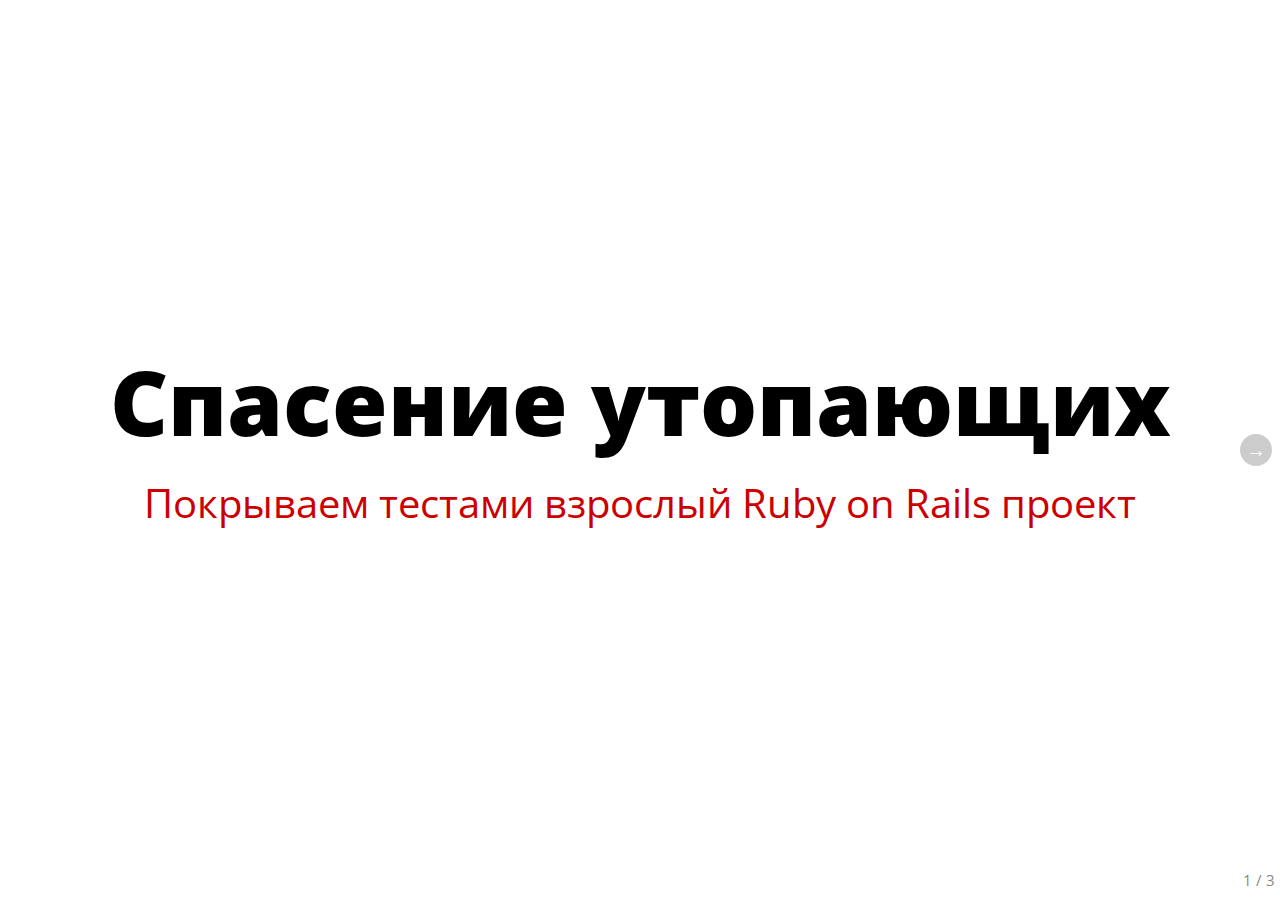
==== slides.html @ 89fd5d2e "Title slide done" ====
<!DOCTYPE html>
<html>
  <head>
    <title>rspec_rescue_mission</title>
    <meta charset='utf-8' />
    <meta content='width=1024, user-scalable=no' name='viewport' />
    <!-- deck.js's core css -->
    <link href="deck.js/core/deck.core.css" rel="stylesheet" type="text/css"/>
    <!-- deck.js extension CSS files -->
    <link href="deck.js/extensions/codemirror/deck.codemirror.css" rel="stylesheet" type="text/css"/>
    <link href="deck.js/extensions/goto/deck.goto.css" rel="stylesheet" type="text/css"/>
    <link href="deck.js/extensions/hash/deck.hash.css" rel="stylesheet" type="text/css"/>
    <link href="deck.js/extensions/menu/deck.menu.css" rel="stylesheet" type="text/css"/>
    <link href="deck.js/extensions/navigation/deck.navigation.css" rel="stylesheet" type="text/css"/>
    <link href="deck.js/extensions/scale/deck.scale.css" rel="stylesheet" type="text/css"/>
    <link href="deck.js/extensions/status/deck.status.css" rel="stylesheet" type="text/css"/>
    <!-- all css in the css dir: Keydown CSS, your custom CSS, and themes from deck.js -->
    <link href="css/keydown.css" rel="stylesheet" type="text/css"/>
    <link href="css/default.css" rel="stylesheet" type="text/css"/>
    <link href="css/horizontal-slide.css" rel="stylesheet" type="text/css"/>
    <link href="css/rspec_rescue_mission.css" rel="stylesheet" type="text/css"/>
    <link href="css/swiss.css" rel="stylesheet" type="text/css"/>
    <!-- Modernizr (provided for legacy browsers) -->
    <script src="deck.js/support/modernizr.custom.js" type="text/javascript"></script>
  </head>
  <body class='deck-container keydown'>
    <section class='slide'>
      <div class='spacer top'></div>
      <div class='content'>
        <h1>Спасение утопающих</h1>
        
        <h2>Покрываем тестами взрослый Ruby on Rails проект</h2>
      </div>
      <div class='spacer bottom'></div>
    </section>
    <section class='slide'>
  <div class='spacer top'></div>
  <div class='content'>
    <h1>Some sample code</h1>

<p><textarea class='code' display='none' mode='ruby'>def method&#x000A;  puts "Hello, World"&#x000A;end</textarea>
</p>
  </div>
  <div class='spacer bottom'></div>
</section>
    <section class='full-background slide test'>
      <div class='spacer top'></div>
      <div class='content'>
        <h1>With a Background Image</h1>
      </div>
      <div class='spacer bottom'></div>
    </section>
    <!-- deck.js navigation extension -->
    <a class='deck-prev-link' href='#' title='Previous'>&#8592;</a>
    <a class='deck-next-link' href='#' title='Next'>&#8594;</a>
    <!-- deck.js hash extension -->
    <a class='deck-permalink' href='.' title='Permalink to this slide'>#</a>
    <!-- deck.js status extension -->
    <p class='deck-status'>
      <span class='deck-status-current'></span>
      /
      <span class='deck-status-total'></span>
    </p>
    <!-- jQuery & deck.js -->
    <script src="deck.js/support/jquery.1.6.4.min.js" type="text/javascript"></script>
    <script src="deck.js/core/deck.core.js" type="text/javascript"></script>
    <!-- deck.js extension JS files -->
    <script src="deck.js/extensions/codemirror/codemirror.js" type="text/javascript"></script>
    <script src="deck.js/extensions/codemirror/deck.codemirror.js" type="text/javascript"></script>
    <script src="deck.js/extensions/codemirror/mode/clike/clike.js" type="text/javascript"></script>
    <script src="deck.js/extensions/codemirror/mode/clojure/clojure.js" type="text/javascript"></script>
    <script src="deck.js/extensions/codemirror/mode/coffeescript/coffeescript.js" type="text/javascript"></script>
    <script src="deck.js/extensions/codemirror/mode/css/css.js" type="text/javascript"></script>
    <script src="deck.js/extensions/codemirror/mode/diff/diff.js" type="text/javascript"></script>
    <script src="deck.js/extensions/codemirror/mode/haskell/haskell.js" type="text/javascript"></script>
    <script src="deck.js/extensions/codemirror/mode/htmlmixed/htmlmixed.js" type="text/javascript"></script>
    <script src="deck.js/extensions/codemirror/mode/javascript/javascript.js" type="text/javascript"></script>
    <script src="deck.js/extensions/codemirror/mode/lua/lua.js" type="text/javascript"></script>
    <script src="deck.js/extensions/codemirror/mode/php/php.js" type="text/javascript"></script>
    <script src="deck.js/extensions/codemirror/mode/plsql/plsql.js" type="text/javascript"></script>
    <script src="deck.js/extensions/codemirror/mode/python/python.js" type="text/javascript"></script>
    <script src="deck.js/extensions/codemirror/mode/r/r.js" type="text/javascript"></script>
    <script src="deck.js/extensions/codemirror/mode/rst/rst.js" type="text/javascript"></script>
    <script src="deck.js/extensions/codemirror/mode/ruby/ruby.js" type="text/javascript"></script>
    <script src="deck.js/extensions/codemirror/mode/scheme/scheme.js" type="text/javascript"></script>
    <script src="deck.js/extensions/codemirror/mode/smalltalk/smalltalk.js" type="text/javascript"></script>
    <script src="deck.js/extensions/codemirror/mode/sparql/sparql.js" type="text/javascript"></script>
    <script src="deck.js/extensions/codemirror/mode/stex/stex.js" type="text/javascript"></script>
    <script src="deck.js/extensions/codemirror/mode/velocity/velocity.js" type="text/javascript"></script>
    <script src="deck.js/extensions/codemirror/mode/xml/xml.js" type="text/javascript"></script>
    <script src="deck.js/extensions/codemirror/mode/xmlpure/xmlpure.js" type="text/javascript"></script>
    <script src="deck.js/extensions/codemirror/mode/yaml/yaml.js" type="text/javascript"></script>
    <script src="deck.js/extensions/goto/deck.goto.js" type="text/javascript"></script>
    <script src="deck.js/extensions/hash/deck.hash.js" type="text/javascript"></script>
    <script src="deck.js/extensions/menu/deck.menu.js" type="text/javascript"></script>
    <script src="deck.js/extensions/navigation/deck.navigation.js" type="text/javascript"></script>
    <script src="deck.js/extensions/scale/deck.scale.js" type="text/javascript"></script>
    <script src="deck.js/extensions/status/deck.status.js" type="text/javascript"></script>
    <!-- your custom JS here, including call to initialize deck.js-codemirror -->
    <script src="js/rspec_rescue_mission.js" type="text/javascript"></script>
    <!-- Initialize the deck. -->
    <script type='text/javascript'>
      $(function() { $.deck('.slide'); });
    </script>
  </body>
</html>
---- deck.js/core/deck.core.css ----
html {
  height: 100%;
}

.deck-container {
  position: relative;
  height: 100%;
  width: 70%;
  margin: 0 auto;
  padding: 0 48px;
  font-size: 16px;
  line-height: 1.25;
  overflow: hidden;
  /* Resets and base styles from HTML5 Boilerplate */
  /* End HTML5 Boilerplate adaptations */
}
.js .deck-container {
  visibility: hidden;
}
.ready .deck-container {
  visibility: visible;
}
.touch .deck-container {
  -webkit-text-size-adjust: none;
}
.deck-container div, .deck-container span, .deck-container object, .deck-container iframe,
.deck-container h1, .deck-container h2, .deck-container h3, .deck-container h4, .deck-container h5, .deck-container h6, .deck-container p, .deck-container blockquote, .deck-container pre,
.deck-container abbr, .deck-container address, .deck-container cite, .deck-container code, .deck-container del, .deck-container dfn, .deck-container em, .deck-container img, .deck-container ins, .deck-container kbd, .deck-container q, .deck-container samp,
.deck-container small, .deck-container strong, .deck-container sub, .deck-container sup, .deck-container var, .deck-container b, .deck-container i, .deck-container dl, .deck-container dt, .deck-container dd, .deck-container ol, .deck-container ul, .deck-container li,
.deck-container fieldset, .deck-container form, .deck-container label, .deck-container legend,
.deck-container table, .deck-container caption, .deck-container tbody, .deck-container tfoot, .deck-container thead, .deck-container tr, .deck-container th, .deck-container td,
.deck-container article, .deck-container aside, .deck-container canvas, .deck-container details, .deck-container figcaption, .deck-container figure,
.deck-container footer, .deck-container header, .deck-container hgroup, .deck-container menu, .deck-container nav, .deck-container section, .deck-container summary,
.deck-container time, .deck-container mark, .deck-container audio, .deck-container video {
  margin: 0;
  padding: 0;
  border: 0;
  font-size: 100%;
  font: inherit;
  vertical-align: baseline;
}
.deck-container article, .deck-container aside, .deck-container details, .deck-container figcaption, .deck-container figure,
.deck-container footer, .deck-container header, .deck-container hgroup, .deck-container menu, .deck-container nav, .deck-container section {
  display: block;
}
.deck-container blockquote, .deck-container q {
  quotes: none;
}
.deck-container blockquote:before, .deck-container blockquote:after, .deck-container q:before, .deck-container q:after {
  content: "";
  content: none;
}
.deck-container ins {
  background-color: #ff9;
  color: #000;
  text-decoration: none;
}
.deck-container mark {
  background-color: #ff9;
  color: #000;
  font-style: italic;
  font-weight: bold;
}
.deck-container del {
  text-decoration: line-through;
}
.deck-container abbr[title], .deck-container dfn[title] {
  border-bottom: 1px dotted;
  cursor: help;
}
.deck-container table {
  border-collapse: collapse;
  border-spacing: 0;
}
.deck-container hr {
  display: block;
  height: 1px;
  border: 0;
  border-top: 1px solid #ccc;
  margin: 1em 0;
  padding: 0;
}
.deck-container input, .deck-container select {
  vertical-align: middle;
}
.deck-container select, .deck-container input, .deck-container textarea, .deck-container button {
  font: 99% sans-serif;
}
.deck-container pre, .deck-container code, .deck-container kbd, .deck-container samp {
  font-family: monospace, sans-serif;
}
.deck-container a {
  -webkit-tap-highlight-color: rgba(0, 0, 0, 0);
}
.deck-container a:hover, .deck-container a:active {
  outline: none;
}
.deck-container ul, .deck-container ol {
  margin-left: 2em;
  vertical-align: top;
}
.deck-container ol {
  list-style-type: decimal;
}
.deck-container nav ul, .deck-container nav li {
  margin: 0;
  list-style: none;
  list-style-image: none;
}
.deck-container small {
  font-size: 85%;
}
.deck-container strong, .deck-container th {
  font-weight: bold;
}
.deck-container td {
  vertical-align: top;
}
.deck-container sub, .deck-container sup {
  font-size: 75%;
  line-height: 0;
  position: relative;
}
.deck-container sup {
  top: -0.5em;
}
.deck-container sub {
  bottom: -0.25em;
}
.deck-container textarea {
  overflow: auto;
}
.ie6 .deck-container legend, .ie7 .deck-container legend {
  margin-left: -7px;
}
.deck-container input[type="radio"] {
  vertical-align: text-bottom;
}
.deck-container input[type="checkbox"] {
  vertical-align: bottom;
}
.deck-container .ie7 input[type="checkbox"] {
  vertical-align: baseline;
}
.deck-container .ie6 input {
  vertical-align: text-bottom;
}
.deck-container label, .deck-container input[type="button"], .deck-container input[type="submit"], .deck-container input[type="image"], .deck-container button {
  cursor: pointer;
}
.deck-container button, .deck-container input, .deck-container select, .deck-container textarea {
  margin: 0;
}
.deck-container input:invalid, .deck-container textarea:invalid {
  border-radius: 1px;
  -moz-box-shadow: 0px 0px 5px red;
  -webkit-box-shadow: 0px 0px 5px red;
  box-shadow: 0px 0px 5px red;
}
.deck-container input:invalid .no-boxshadow, .deck-container textarea:invalid .no-boxshadow {
  background-color: #f0dddd;
}
.deck-container button {
  width: auto;
  overflow: visible;
}
.ie7 .deck-container img {
  -ms-interpolation-mode: bicubic;
}
.deck-container, .deck-container select, .deck-container input, .deck-container textarea {
  color: #444;
}
.deck-container a {
  color: #607890;
}
.deck-container a:hover, .deck-container a:focus {
  color: #036;
}
.deck-container a:link {
  -webkit-tap-highlight-color: #fff;
}
.deck-container h1 {
  font-size: 4.5em;
  font-weight: bold;
  /*text-align: center;*/
  padding-top: 1em;
}
.csstransforms .deck-container h1 {
  padding: 0 48px;
  position: absolute;
  left: 0;
  right: 0;
  top: 50%;
  -webkit-transform: translate3d(0, -50%, 0);
  -moz-transform: translate(0, -50%);
  -ms-transform: translate(0, -50%);
  -o-transform: translate(0, -50%);
  transform: translate3d(0, -50%, 0);
}
.deck-container h2 {
  font-size: 2.25em;
  font-weight: bold;
  padding-top: .5em;
  margin: 0 0 .66666em 0;
  border-bottom: 3px solid #888;
}
.deck-container h3 {
  font-size: 1.4375em;
  font-weight: bold;
  margin-bottom: .30435em;
}
.deck-container h4 {
  font-size: 1.25em;
  font-weight: bold;
  margin-bottom: .25em;
}
.deck-container h5 {
  font-size: 1.125em;
  font-weight: bold;
  margin-bottom: .2222em;
}
.deck-container h6 {
  font-size: 1em;
  font-weight: bold;
}
.deck-container img, .deck-container iframe, .deck-container video {
  display: block;
  max-width: 100%;
}
.deck-container video, .deck-container iframe, .deck-container img {
  display: block;
  margin: 0 auto;
}
.deck-container p, .deck-container blockquote, .deck-container iframe, .deck-container img, .deck-container ul, .deck-container ol, .deck-container pre, .deck-container video {
  margin-bottom: 1em;
}
.deck-container pre {
  white-space: pre;
  white-space: pre-wrap;
  word-wrap: break-word;
  padding: 1em;
  border: 1px solid #888;
}
.deck-container em {
  font-style: italic;
}
.deck-container li {
  padding: .25em 0;
  vertical-align: middle;
}
.deck-container.deck-loading {
  display: none;
}

.slide {
  width: auto;
  min-height: 100%;
  position: relative;
}

.deck-before, .deck-previous, .deck-next, .deck-after {
  position: absolute;
  left: -999em;
  top: -999em;
}

.deck-current {
  z-index: 2;
}

.slide .slide {
  visibility: hidden;
  position: static;
  min-height: 0;
}

.deck-child-current {
  position: static;
  z-index: 2;
}
.deck-child-current .slide {
  visibility: hidden;
}
.deck-child-current .deck-previous, .deck-child-current .deck-before, .deck-child-current .deck-current {
  visibility: visible;
}

body.deck-container {
  overflow: visible;
}

@media all and (orientation:portrait) {}
@media all and (orientation:landscape) {}
@media screen and (max-device-width: 480px) {
  /* html { -webkit-text-size-adjust:none; -ms-text-size-adjust:none; } */
}

@media print {
  * {
    background: transparent !important;
    color: black !important;
    text-shadow: none !important;
    filter: none !important;
    -ms-filter: none !important;
    -webkit-box-reflect: none !important;
    -moz-box-reflect: none !important;
    -webkit-box-shadow: none !important;
    -moz-box-shadow: none !important;
    box-shadow: none !important;
  }
  * :before, * :after {
    display: none !important;
  }

  a, a:visited {
    color: #444 !important;
    text-decoration: underline;
  }

  a[href]:after {
    content: " (" attr(href) ")";
  }

  abbr[title]:after {
    content: " (" attr(title) ")";
  }

  .ir a:after, a[href^="javascript:"]:after, a[href^="#"]:after {
    content: "";
  }

  pre, blockquote {
    border: 1px solid #999;
    page-break-inside: avoid;
  }

  thead {
    display: table-header-group;
  }

  tr, img {
    page-break-inside: avoid;
  }

  @page {
    margin: 0.5cm;
}

  p, h2, h3 {
    orphans: 3;
    widows: 3;
  }

  h2, h3 {
    page-break-after: avoid;
  }

  .slide {
    position: static !important;
    visibility: visible !important;
    display: block !important;
    -webkit-transform: none !important;
    -moz-transform: none !important;
    -o-transform: none !important;
    -ms-transform: none !important;
    transform: none !important;
    opacity:1 !important;
  }

  h1 {
    -webkit-transform: none !important;
    -moz-transform: none !important;
    -o-transform: none !important;
    -ms-transform: none !important;
    transform: none !important;
    padding: 0 !important;
    position: static !important;
  }

  .deck-container > .slide {
    page-break-after: always;
  }

  .deck-container {
    width: 100% !important;
    height: auto !important;
    padding: 0 !important;
    display: block !important;
  }

  script {
    display: none;
  }
}
---- deck.js/extensions/codemirror/deck.codemirror.css ----
.deck-container .slide {
  font-weight: normal; }
  .deck-container .slide .deck-codemirror-result {
    border: 1px solid #ddd;
    border-top: none;
    padding: 10px;
    font-family: monospace; }
  .deck-container .slide .CodeMirror {
    line-height: 1em;
    font-family: monospace;
    overflow: auto;
    height: 100%;
    border: 1px solid #ddd; }
    .deck-container .slide .CodeMirror .button {
      padding: 5px;
      cursor: pointer;
      background-color: #ddd;
      position: relative;
      float: right;
      font-size: 11px;
      line-height: 16px;
      padding: 2px 6px;
      margin-bottom: -20px;
      margin-right: 10px;
      border-radius: 4px;
      -moz-border-radius: 4px;
      -webkit-border-radius: 4px;
      z-index: 1;
      top: 8px; }
    .deck-container .slide .CodeMirror .button:hover {
      background-color: #eee; }
  .deck-container .slide .CodeMirror-scroll {
    /* overflow: auto; */
    /* This is needed to prevent an IE[67] bug where the scrolled content
       is visible outside of the scrolling box. */
    position: relative;
    height: auto;
    overflow-y: hidden;
    overflow-x: auto;
    width: 100%; }
  .deck-container .slide .CodeMirror-gutter {
    position: absolute;
    left: 0;
    top: 0;
    z-index: 10;
    background-color: #f7f7f7;
    border-right: 1px solid #eee;
    min-width: 2em;
    height: 100%; }
  .deck-container .slide .CodeMirror-gutter-text {
    color: #aaa;
    text-align: right;
    padding: .4em .2em .4em .4em; }
  .deck-container .slide .CodeMirror-lines {
    padding: .4em; }
  .deck-container .slide .CodeMirror pre {
    -moz-border-radius: 0;
    -webkit-border-radius: 0;
    -o-border-radius: 0;
    border-radius: 0;
    border-width: 0;
    margin: 0;
    padding: 0;
    background: transparent;
    font-family: inherit;
    font-size: inherit;
    padding: 0;
    margin: 0;
    white-space: pre;
    word-wrap: normal; }
  .deck-container .slide .CodeMirror textarea {
    font-family: inherit !important;
    font-size: inherit !important; }
  .deck-container .slide .CodeMirror-cursor {
    z-index: 10;
    position: absolute;
    visibility: hidden;
    border-left: 1px solid black !important; }
  .deck-container .slide .CodeMirror-focused .CodeMirror-cursor {
    visibility: visible; }
  .deck-container .slide span.CodeMirror-selected {
    background: #ccc !important;
    color: HighlightText !important; }
  .deck-container .slide .CodeMirror-focused span.CodeMirror-selected {
    background: Highlight !important; }
  .deck-container .slide .CodeMirror-matchingbracket {
    color: #0f0 !important; }
  .deck-container .slide .CodeMirror-nonmatchingbracket {
    color: #f22 !important; }
---- deck.js/extensions/goto/deck.goto.css ----
.deck-container .goto-form {
  position: absolute;
  z-index: 3;
  bottom: 10px;
  left: 50%;
  height: 1.75em;
  margin: 0 0 0 -7.125em;
  line-height: 1.75em;
  padding: 0.625em;
  display: none;
  background: #ccc;
  overflow: hidden;
}
.borderradius .deck-container .goto-form {
  -webkit-border-radius: 10px;
  -moz-border-radius: 10px;
  border-radius: 10px;
}
.deck-container .goto-form label {
  font-weight: bold;
}
.deck-container .goto-form label, .deck-container .goto-form input {
  display: inline-block;
  font-family: inherit;
}

.deck-goto .goto-form {
  display: block;
}

#goto-slide {
  width: 4.375em;
  margin: 0 0.625em;
  height: 1.4375em;
}

@media print {
  .goto-form, #goto-slide {
    display: none !important;
  }
}
---- deck.js/extensions/hash/deck.hash.css ----
.deck-container .deck-permalink {
  display: none;
  position: absolute;
  z-index: 4;
  bottom: 30px;
  right: 0;
  width: 48px;
  text-align: center;
}

.no-history .deck-container:hover .deck-permalink {
  display: block;
}
---- deck.js/extensions/menu/deck.menu.css ----
.deck-menu > .slide {
  float: left;
  width: 22%;
  height: 22%;
  min-height: 0;
  margin: 1%;
  font-size: 0.22em;
  overflow: hidden;
  padding: 0 0.5%;
}
.deck-menu .slide {
  background: #eee;
  position: relative;
  left: 0;
  top: 0;
  visibility: visible;
  cursor: pointer;
}
.deck-menu iframe, .deck-menu img, .deck-menu video {
  max-width: 100%;
}
.deck-menu .deck-current, .no-touch .deck-menu .slide:hover {
  background: #ddf;
}
---- deck.js/extensions/navigation/deck.navigation.css ----
.deck-container .deck-prev-link, .deck-container .deck-next-link {
  display: none;
  position: absolute;
  z-index: 3;
  top: 50%;
  width: 32px;
  height: 32px;
  margin-top: -16px;
  font-size: 20px;
  font-weight: bold;
  line-height: 32px;
  vertical-align: middle;
  text-align: center;
  text-decoration: none;
  color: #fff;
  background: #888;
}
.borderradius .deck-container .deck-prev-link, .borderradius .deck-container .deck-next-link {
  -webkit-border-radius: 16px;
  -moz-border-radius: 16px;
  border-radius: 16px;
}
.deck-container .deck-prev-link:hover, .deck-container .deck-prev-link:focus, .deck-container .deck-prev-link:active, .deck-container .deck-prev-link:visited, .deck-container .deck-next-link:hover, .deck-container .deck-next-link:focus, .deck-container .deck-next-link:active, .deck-container .deck-next-link:visited {
  color: #fff;
}
.deck-container .deck-prev-link {
  left: 8px;
}
.deck-container .deck-next-link {
  right: 8px;
}
.deck-container:hover .deck-prev-link, .deck-container:hover .deck-next-link {
  display: block;
}
.deck-container:hover .deck-prev-link.deck-nav-disabled, .touch .deck-container:hover .deck-prev-link, .deck-container:hover .deck-next-link.deck-nav-disabled, .touch .deck-container:hover .deck-next-link {
  display: none;
}

@media print {
  .deck-prev-link, .deck-next-link {
    display: none !important;
  }
}
---- deck.js/extensions/scale/deck.scale.css ----
.csstransforms .deck-container.deck-scale {
  width: auto;
  -webkit-transform-origin: 50% 0;
  -moz-transform-origin: 50% 0;
  -o-transform-origin: 50% 0;
  -ms-transform-origin: 50% 0;
  transform-origin: 50% 0;
}
.csstransforms .deck-container.deck-scale.deck-menu {
  width: 70%;
  -webkit-transform: none !important;
  -moz-transform: none !important;
  -o-transform: none !important;
  -ms-transform: none !important;
  transform: none !important;
}
---- deck.js/extensions/status/deck.status.css ----
.deck-container .deck-status {
  position: absolute;
  bottom: 10px;
  right: 5px;
  color: #888;
  z-index: 3;
  margin: 0;
}

@media print {
  .deck-status {
    display: none;
  }
}
---- css/keydown.css ----
@import url(http://fonts.googleapis.com/css?family=Open+Sans:400,700,800);
/* Reset deck.core.css */
.keydown.deck-container h1 {
  font-weight: normal;
  text-align: left;
  padding-top: 0; }

/* Reset deck.core.css */
.csstransforms .deck-container .slide h1 {
  padding: 0;
  left: auto;
  right: auto;
  top: auto;
  position: relative;
  -webkit-transform: none;
  -moz-transform: none;
  -ms-transform: none;
  -o-transform: none;
  transform: none; }
.csstransforms .deck-container .slide h2 {
  border: none; }

html {
  font-size: 20px; }

body {
  height: 100%;
  margin: 0;
  padding: 0;
  background-color: #d7d7d7; }

.keydown.deck-container {
  display: -webkit-box;
  display: -moz-box;
  display: -ms-box;
  display: box;
  -webkit-box-orient: vertical;
  -moz-box-orient: vertical;
  -ms-box-orient: vertical;
  box-orient: vertical;
  -webkit-box-align: center;
  -moz-box-align: center;
  -ms-box-align: center;
  box-align: center;
  -webkit-box-pack: center;
  -moz-box-pack: center;
  -ms-box-pack: center;
  box-pack: center; }
  .keydown.deck-container h1 {
    font-family: "Open Sans", "Helvetica Neue", sans-serif;
    font-size: 4.5rem;
    font-weight: 800;
    color: black;
    text-align: none; }
  .keydown.deck-container h2, .keydown.deck-container h3, .keydown.deck-container h4, .keydown.deck-container h5, .keydown.deck-container p, .keydown.deck-container li {
    font-family: "Open Sans", "Helvetica Neue", sans-serif;
    font-weight: normal; }
  .keydown.deck-container h2 {
    font-size: 3.75rem; }
  .keydown.deck-container h3 {
    font-size: 3rem; }
  .keydown.deck-container h4 {
    font-size: 2.25rem; }
  .keydown.deck-container p, .keydown.deck-container li {
    font-size: 2rem; }
  .keydown.deck-container .deck-status {
    font-size: .75rem; }
  .keydown.deck-container .slide {
    display: -webkit-box;
    display: -moz-box;
    display: -ms-box;
    display: box;
    -webkit-box-orient: vertical;
    -moz-box-orient: vertical;
    -ms-box-orient: vertical;
    box-orient: vertical;
    -webkit-box-align: center;
    -moz-box-align: center;
    -ms-box-align: center;
    box-align: center;
    -webkit-box-pack: center;
    -moz-box-pack: center;
    -ms-box-pack: center;
    box-pack: center;
    background-color: white; }
    .keydown.deck-container .slide.full-background {
      -webkit-background-size: cover;
      -moz-background-size: cover;
      -o-background-size: cover;
      background-size: cover;
      display: -webkit-box;
      display: -moz-box;
      display: -ms-box;
      display: box;
      -webkit-box-orient: vertical;
      -moz-box-orient: vertical;
      -ms-box-orient: vertical;
      box-orient: vertical;
      -webkit-box-align: start;
      -moz-box-align: start;
      -ms-box-align: start;
      box-align: start;
      -webkit-box-pack: start;
      -moz-box-pack: start;
      -ms-box-pack: start;
      box-pack: start; }
      .keydown.deck-container .slide.full-background.test {
        background-image: url(../images/test.png); }
      .keydown.deck-container .slide.full-background h1 {
        display: inline;
        position: absolute;
        background-color: rgba(0, 0, 0, 0.7);
        font-weight: normal;
        font-size: 3.5rem;
        padding: 1rem;
        color: #eee; }
      .keydown.deck-container .slide.full-background.bottom-left h1 {
        left: 0;
        bottom: 20%; }
      .keydown.deck-container .slide.full-background.top-left h1 {
        left: 0;
        top: 20%; }
      .keydown.deck-container .slide.full-background.bottom-right h1 {
        right: 0;
        bottom: 20%; }
      .keydown.deck-container .slide.full-background.top-right h1 {
        right: 0;
        top: 20%; }
    .keydown.deck-container .slide.left {
      display: -webkit-box;
      display: -moz-box;
      display: -ms-box;
      display: box;
      -webkit-box-orient: vertical;
      -moz-box-orient: vertical;
      -ms-box-orient: vertical;
      box-orient: vertical;
      -webkit-box-align: start;
      -moz-box-align: start;
      -ms-box-align: start;
      box-align: start;
      -webkit-box-pack: start;
      -moz-box-pack: start;
      -ms-box-pack: start;
      box-pack: start; }
      .keydown.deck-container .slide.left .spacer.top {
        -webkit-box-flex: 1;
        -moz-box-flex: 1;
        -ms-box-flex: 1;
        box-flex: 1; }
      .keydown.deck-container .slide.left .spacer.bottom {
        -webkit-box-flex: 5;
        -moz-box-flex: 5;
        -ms-box-flex: 5;
        box-flex: 5; }
      .keydown.deck-container .slide.left .content {
        display: -webkit-box;
        display: -moz-box;
        display: -ms-box;
        display: box;
        -webkit-box-orient: vertical;
        -moz-box-orient: vertical;
        -ms-box-orient: vertical;
        box-orient: vertical;
        -webkit-box-align: start;
        -moz-box-align: start;
        -ms-box-align: start;
        box-align: start;
        -webkit-box-pack: start;
        -moz-box-pack: start;
        -ms-box-pack: start;
        box-pack: start; }
        .keydown.deck-container .slide.left .content > * {
          display: -webkit-box;
          display: -moz-box;
          display: -ms-box;
          display: box;
          -webkit-box-orient: vertical;
          -moz-box-orient: vertical;
          -ms-box-orient: vertical;
          box-orient: vertical;
          -webkit-box-align: start;
          -moz-box-align: start;
          -ms-box-align: start;
          box-align: start;
          -webkit-box-pack: start;
          -moz-box-pack: start;
          -ms-box-pack: start;
          box-pack: start; }
    .keydown.deck-container .slide .content {
      display: -webkit-box;
      display: -moz-box;
      display: -ms-box;
      display: box;
      -webkit-box-orient: vertical;
      -moz-box-orient: vertical;
      -ms-box-orient: vertical;
      box-orient: vertical;
      -webkit-box-align: center;
      -moz-box-align: center;
      -ms-box-align: center;
      box-align: center;
      -webkit-box-pack: center;
      -moz-box-pack: center;
      -ms-box-pack: center;
      box-pack: center; }
      .keydown.deck-container .slide .content > * {
        display: -webkit-box;
        display: -moz-box;
        display: -ms-box;
        display: box;
        -webkit-box-orient: vertical;
        -moz-box-orient: vertical;
        -ms-box-orient: vertical;
        box-orient: vertical;
        -webkit-box-align: center;
        -moz-box-align: center;
        -ms-box-align: center;
        box-align: center;
        -webkit-box-pack: center;
        -moz-box-pack: center;
        -ms-box-pack: center;
        box-pack: center; }
      .keydown.deck-container .slide .content .CodeMirror {
        font-size: 1rem; }
    .keydown.deck-container .slide .attribution {
      -webkit-background-size: contain;
      -moz-background-size: contain;
      -o-background-size: contain;
      background-size: contain;
      position: absolute;
      bottom: 0;
      font-size: 1.25rem;
      font-family: "Open Sans", "Helvetica Neue", sans-serif; }
      .keydown.deck-container .slide .attribution.flickr {
        background: url(../images/flickr.png) left top no-repeat;
        padding-left: 60px; }
      .keydown.deck-container .slide .attribution.cc {
        background: url(../images/cc.large.png) left top no-repeat;
        padding-left: 36px; }
      .keydown.deck-container .slide .attribution a {
        color: #c7c7c7; }
---- css/default.css ----
.cm-s-default span.cm-keyword {color: #708;}
.cm-s-default span.cm-atom {color: #219;}
.cm-s-default span.cm-number {color: #164;}
.cm-s-default span.cm-def {color: #00f;}
.cm-s-default span.cm-variable {color: black;}
.cm-s-default span.cm-variable-2 {color: #05a;}
.cm-s-default span.cm-variable-3 {color: #0a5;}
.cm-s-default span.cm-property {color: black;}
.cm-s-default span.cm-operator {color: black;}
.cm-s-default span.cm-comment {color: #a50;}
.cm-s-default span.cm-string {color: #a11;}
.cm-s-default span.cm-string-2 {color: #f50;}
.cm-s-default span.cm-meta {color: #555;}
.cm-s-default span.cm-error {color: #f00;}
.cm-s-default span.cm-qualifier {color: #555;}
.cm-s-default span.cm-builtin {color: #30a;}
.cm-s-default span.cm-bracket {color: #cc7;}
.cm-s-default span.cm-tag {color: #170;}
.cm-s-default span.cm-attribute {color: #00c;}
---- css/horizontal-slide.css ----
.csstransitions.csstransforms {
  overflow-x: hidden;
}
.csstransitions.csstransforms .deck-container > .slide {
  -webkit-transition: -webkit-transform 500ms ease-in-out;
  -moz-transition: -moz-transform 500ms ease-in-out;
  -ms-transition: -ms-transform 500ms ease-in-out;
  -o-transition: -o-transform 500ms ease-in-out;
  transition: transform 500ms ease-in-out;
}
.csstransitions.csstransforms .deck-container:not(.deck-menu) > .slide {
  position: absolute;
  top: 0;
  left: 0;
  -webkit-box-sizing: border-box;
  -moz-box-sizing: border-box;
  box-sizing: border-box;
  width: 100%;
  padding: 0 48px;
}
.csstransitions.csstransforms .deck-container:not(.deck-menu) > .slide .slide {
  position: relative;
  left: 0;
  top: 0;
  -webkit-transition: -webkit-transform 500ms ease-in-out, opacity 500ms ease-in-out;
  -moz-transition: -moz-transform 500ms ease-in-out, opacity 500ms ease-in-out;
  -ms-transition: -ms-transform 500ms ease-in-out, opacity 500ms ease-in-out;
  -o-transition: -o-transform 500ms ease-in-out, opacity 500ms ease-in-out;
  transition: -webkit-transform 500ms ease-in-out, opacity 500ms ease-in-out;
}
.csstransitions.csstransforms .deck-container:not(.deck-menu) > .slide .deck-next, .csstransitions.csstransforms .deck-container:not(.deck-menu) > .slide .deck-after {
  visibility: visible;
  -webkit-transform: translate3d(200%, 0, 0);
  -moz-transform: translate(200%, 0);
  -ms-transform: translate(200%, 0);
  -o-transform: translate(200%, 0);
  transform: translate3d(200%, 0, 0);
}
.csstransitions.csstransforms .deck-container:not(.deck-menu) > .slide .deck-before, .csstransitions.csstransforms .deck-container:not(.deck-menu) > .slide .deck-previous {
  opacity: 0.4;
}
.csstransitions.csstransforms .deck-container:not(.deck-menu) > .deck-previous {
  -webkit-transform: translate3d(-200%, 0, 0);
  -moz-transform: translate(-200%, 0);
  -ms-transform: translate(-200%, 0);
  -o-transform: translate(-200%, 0);
  transform: translate3d(-200%, 0, 0);
}
.csstransitions.csstransforms .deck-container:not(.deck-menu) > .deck-before {
  -webkit-transform: translate3d(-400%, 0, 0);
  -moz-transform: translate(-400%, 0);
  -ms-transform: translate(-400%, 0);
  -o-transform: translate(-400%, 0);
  transform: translate3d(-400%, 0, 0);
}
.csstransitions.csstransforms .deck-container:not(.deck-menu) > .deck-next {
  -webkit-transform: translate3d(200%, 0, 0);
  -moz-transform: translate(200%, 0);
  -ms-transform: translate(200%, 0);
  -o-transform: translate(200%, 0);
  transform: translate3d(200%, 0, 0);
}
.csstransitions.csstransforms .deck-container:not(.deck-menu) > .deck-after {
  -webkit-transform: translate3d(400%, 0, 0);
  -moz-transform: translate(400%, 0);
  -ms-transform: translate(400%, 0);
  -o-transform: translate(400%, 0);
  transform: translate3d(400%, 0, 0);
}
.csstransitions.csstransforms .deck-container:not(.deck-menu) > .deck-before .slide, .csstransitions.csstransforms .deck-container:not(.deck-menu) > .deck-previous .slide {
  visibility: visible;
}
.csstransitions.csstransforms .deck-container:not(.deck-menu) > .deck-child-current {
  -webkit-transform: none;
  -moz-transform: none;
  -ms-transform: none;
  -o-transform: none;
  transform: none;
}
---- css/rspec_rescue_mission.css ----
/* Custom CSS for your KeyDown presentation here */

/* Uncomment to turn off deck.js navigation */
/*.deck-prev-link,*/
/*.deck-next-link {*/
    /*display: none;*/
/*}*/

/* Uncomment to turn off deck.js status */
/*.deck-status {*/
    /*display: none;*/
/*}*/

.keydown.deck-container h2 {
  font-size: 2rem;
}
---- css/swiss.css ----
.deck-container {
  font-family: "Helvetica Neue", sans-serif;
  font-size: 1.25em;
  background: #fff;
}
.deck-container .slide {
  background: #fff;
}
.deck-container h1 {
  color: #000;
}
.deck-container h2 {
  color: #c00;
  border-bottom-color: #ccc;
}
.deck-container h3 {
  color: #888;
}
.deck-container pre {
  border-color: #ccc;
}
.deck-container code {
  color: #888;
}
.deck-container blockquote {
  font-size: 2em;
  font-style: italic;
  padding: 1em 2em;
  color: #000;
  border-left: 5px solid #ccc;
}
.deck-container blockquote p {
  margin: 0;
}
.deck-container blockquote cite {
  font-size: .5em;
  font-style: normal;
  font-weight: bold;
  color: #888;
}
.deck-container ::-moz-selection {
  background: #c00;
  color: #fff;
}
.deck-container ::selection {
  background: #c00;
  color: #fff;
}
.deck-container a, .deck-container a:hover, .deck-container a:focus, .deck-container a:active, .deck-container a:visited {
  color: #c00;
  text-decoration: none;
}
.deck-container a:hover, .deck-container a:focus {
  text-decoration: underline;
}
.deck-container .deck-prev-link, .deck-container .deck-next-link {
  background: #ccc;
  font-family: serif;
}
.deck-container .deck-prev-link, .deck-container .deck-prev-link:hover, .deck-container .deck-prev-link:focus, .deck-container .deck-prev-link:active, .deck-container .deck-prev-link:visited, .deck-container .deck-next-link, .deck-container .deck-next-link:hover, .deck-container .deck-next-link:focus, .deck-container .deck-next-link:active, .deck-container .deck-next-link:visited {
  color: #fff;
}
.deck-container .deck-prev-link:hover, .deck-container .deck-prev-link:focus, .deck-container .deck-next-link:hover, .deck-container .deck-next-link:focus {
  background: #c00;
  text-decoration: none;
}
.deck-container .deck-status {
  font-size: 0.6666em;
}
.deck-container.deck-menu .slide {
  background: #eee;
}
.deck-container.deck-menu .deck-current, .no-touch .deck-container.deck-menu .slide:hover {
  background: #ddf;
}
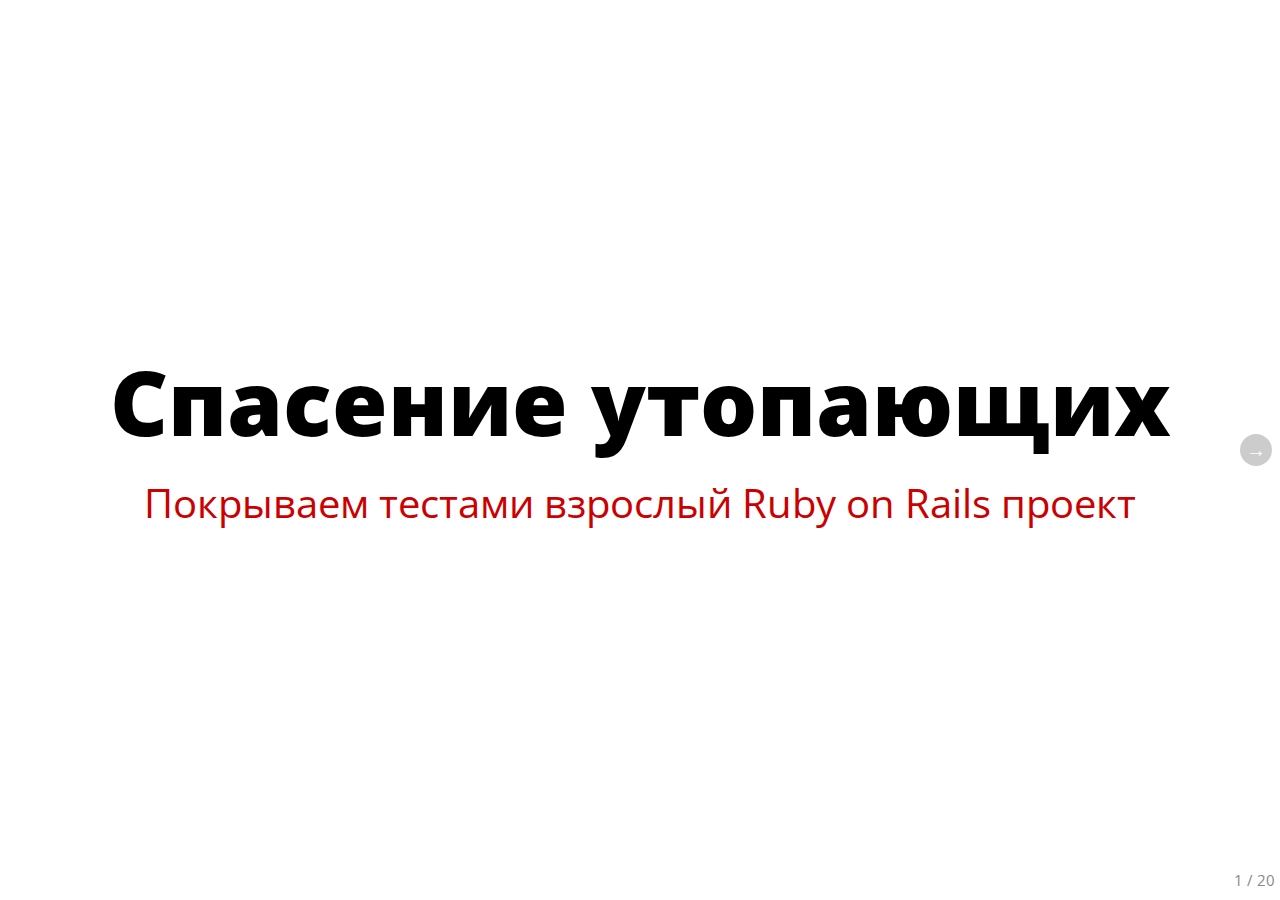
==== commit 1957d529: "Several slides done" ====
--- a/slides.html
+++ b/slides.html
@@ -34,19 +34,188 @@
       <div class='spacer bottom'></div>
     </section>
     <section class='slide'>
+      <div class='spacer top'></div>
+      <div class='content'>
+        <h1>@killthekitten</h1>
+        
+        <h2>Николай Шебанов</h2>
+      </div>
+      <div class='spacer bottom'></div>
+    </section>
+    <section class='bottom-left full-background railsguides slide'>
+      <div class='spacer top'></div>
+      <div class='content'>
+        <h1>Тесты естественны для RoR</h1>
+      </div>
+      <div class='spacer bottom'></div>
+    </section>
+    <section class='slide'>
+      <div class='spacer top'></div>
+      <div class='content'>
+        <h1>И тем не менее...</h1>
+      </div>
+      <div class='spacer bottom'></div>
+    </section>
+    <section class='full-background left patsan slide'>
+      <div class='spacer top'></div>
+      <div class='content'>
+        
+      </div>
+      <div class='spacer bottom'></div>
+    </section>
+    <section class='slide'>
+      <div class='spacer top'></div>
+      <div class='content'>
+        <h1>Зачем?</h1>
+        
+        <h2>...нужны тесты, если можно и без них</h2>
+      </div>
+      <div class='spacer bottom'></div>
+    </section>
+    <section class='bablo bottom-left full-background slide'>
+      <div class='spacer top'></div>
+      <div class='content'>
+        <h1>Тесты экономят $$$</h1>
+      </div>
+      <div class='spacer bottom'></div>
+    </section>
+    <section class='slide'>
+      <div class='spacer top'></div>
+      <div class='content'>
+        <h1>Тогда почему их нет?</h1>
+        
+        <h2>(тестов)</h2>
+      </div>
+      <div class='spacer bottom'></div>
+    </section>
+    <section class='left slide'>
+      <div class='spacer top'></div>
+      <div class='content'>
+        <h1>Тестов нет потому, что:</h1>
+        
+        <ol>
+        <li>"Есть задачи поважнее"</li>
+        <li>Мешают на стадии прототипа</li>
+        <li>Команда не имеет опыта тестирования</li>
+        <li>...</li>
+        </ol>
+      </div>
+      <div class='spacer bottom'></div>
+    </section>
+    <section class='left slide'>
+      <div class='spacer top'></div>
+      <div class='content'>
+        <h1>Как результат, с каждым новым релизом:</h1>
+        
+        <ol>
+        <li>Больнее выкатывать релиз</li>
+        <li>Дольше разрабатывать новые фичи</li>
+        <li>Труднее рефакторить</li>
+        <li>Тесты откладываются в самый дальний ящик</li>
+        </ol>
+      </div>
+      <div class='spacer bottom'></div>
+    </section>
+    <section class='bottom-left full-background slide success'>
+      <div class='spacer top'></div>
+      <div class='content'>
+        <h1>Бизнес теряет деньги</h1>
+      </div>
+      <div class='spacer bottom'></div>
+    </section>
+    <section class='bottom-right full-background slide success2'>
+      <div class='spacer top'></div>
+      <div class='content'>
+        <h1>Программист теряет работу</h1>
+      </div>
+      <div class='spacer bottom'></div>
+    </section>
+    <section class='full-background rescue slide top-left'>
+      <div class='spacer top'></div>
+      <div class='content'>
+        <h1>Надо спасать ситуацию</h1>
+      </div>
+      <div class='spacer bottom'></div>
+    </section>
+    <section class='left slide'>
+      <div class='spacer top'></div>
+      <div class='content'>
+        <h1>Работа над ошибками</h1>
+        
+        <ul>
+        <li>Спеки - не доп. задача, спеки - часть задачи</li>
+        <li>Долго пишет спеки тот, кто делает это плохо</li>
+        <li>"Потом допишу" Driven Development</li>
+        <li>Нужно менять воркфлоу</li>
+        </ul>
+      </div>
+      <div class='spacer bottom'></div>
+    </section>
+    <section class='left slide'>
+      <div class='spacer top'></div>
+      <div class='content'>
+        <h1>Фигакс-фигакс и в продакшн</h1>
+        
+        <ul>
+        <li>Читаем условия задачи</li>
+        <li>Коммитим решение</li>
+        <li>...</li>
+        <li>PROFIT</li>
+        </ul>
+      </div>
+      <div class='spacer bottom'></div>
+    </section>
+    <section class='left slide'>
   <div class='spacer top'></div>
   <div class='content'>
-    <h1>Some sample code</h1>
+    <h1>Делаем по науке</h1>
 
-<p><textarea class='code' display='none' mode='ruby'>def method&#x000A;  puts "Hello, World"&#x000A;end</textarea>
+<ul>
+<li>Читаем условия задачи</li>
+<li><strong>Пишем тесты</strong></li>
+<li>Коммитим <strong>протестированное</strong> решение</li>
+<li><strong>Code Review + CI Server</strong></li>
+<li>...</li>
+<li>PROFIT</li>
+</ul>
+  </div>
+  <div class='spacer bottom'></div>
+</section>
+    <section class='slide'>
+  <div class='spacer top'></div>
+  <div class='content'>
+    <h1>Инструментарий</h1>
+    
+    <p><textarea class='code' display='none' mode='ruby'>group :test, :development do&#x000A;  gem 'factory_girl'&#x000A;  gem 'factory_girl_rails'&#x000A;  gem 'rspec-rails'&#x000A;  #gem 'capybara'&#x000A;  #gem 'capybara-webkit'&#x000A;  gem 'rr'&#x000A;  gem 'simplecov', require: false&#x000A;  gem 'shoulda'&#x000A;  gem 'webmock'&#x000A;  gem 'simplecov', require: false&#x000A;end&#x000A;&#x000A;group :development do&#x000A;  gem 'guard-rspec'&#x000A;  gem 'terminal-notifier-guard'&#x000A;end</textarea>
 </p>
   </div>
   <div class='spacer bottom'></div>
 </section>
-    <section class='full-background slide test'>
-      <div class='spacer top'></div>
-      <div class='content'>
-        <h1>With a Background Image</h1>
+    <section class='slide'>
+  <div class='spacer top'></div>
+  <div class='content'>
+    <h1>simplecov</h1>
+    
+    <p><textarea class='code' display='none' mode='ruby'>if ENV['RCOV']&#x000A;  require 'simplecov'&#x000A;  SimpleCov.start&#x000A;end</textarea>
+</p>
+  </div>
+  <div class='spacer bottom'></div>
+</section>
+    <section class='full-background simplecov slide'>
+      <div class='spacer top'></div>
+      <div class='content'>
+        
+      </div>
+      <div class='spacer bottom'></div>
+    </section>
+    <section class='slide'>
+      <div class='spacer top'></div>
+      <div class='content'>
+        <h1>Спасибо!</h1>
+        
+        <h2>Вопросы?</h2>
+        
+        <h2>@killthekitten, <a href="http://killtekitten.github.io/testing_from_scratch_talk/">http://killthekitten.github.io/testing_from_scratch_talk/</a></h2>
       </div>
       <div class='spacer bottom'></div>
     </section>
--- a/css/keydown.css
+++ b/css/keydown.css
@@ -104,8 +104,20 @@
       -moz-box-pack: start;
       -ms-box-pack: start;
       box-pack: start; }
-      .keydown.deck-container .slide.full-background.test {
-        background-image: url(../images/test.png); }
+      .keydown.deck-container .slide.full-background.railsguides {
+        background-image: url(../images/railsguides.png); }
+      .keydown.deck-container .slide.full-background.patsan {
+        background-image: url(../images/patsan.png); }
+      .keydown.deck-container .slide.full-background.bablo {
+        background-image: url(../images/bablo.jpg); }
+      .keydown.deck-container .slide.full-background.success {
+        background-image: url(../images/success.png); }
+      .keydown.deck-container .slide.full-background.success2 {
+        background-image: url(../images/success2.jpg); }
+      .keydown.deck-container .slide.full-background.rescue {
+        background-image: url(../images/rescue.jpg); }
+      .keydown.deck-container .slide.full-background.simplecov {
+        background-image: url(../images/simplecov.png); }
       .keydown.deck-container .slide.full-background h1 {
         display: inline;
         position: absolute;
